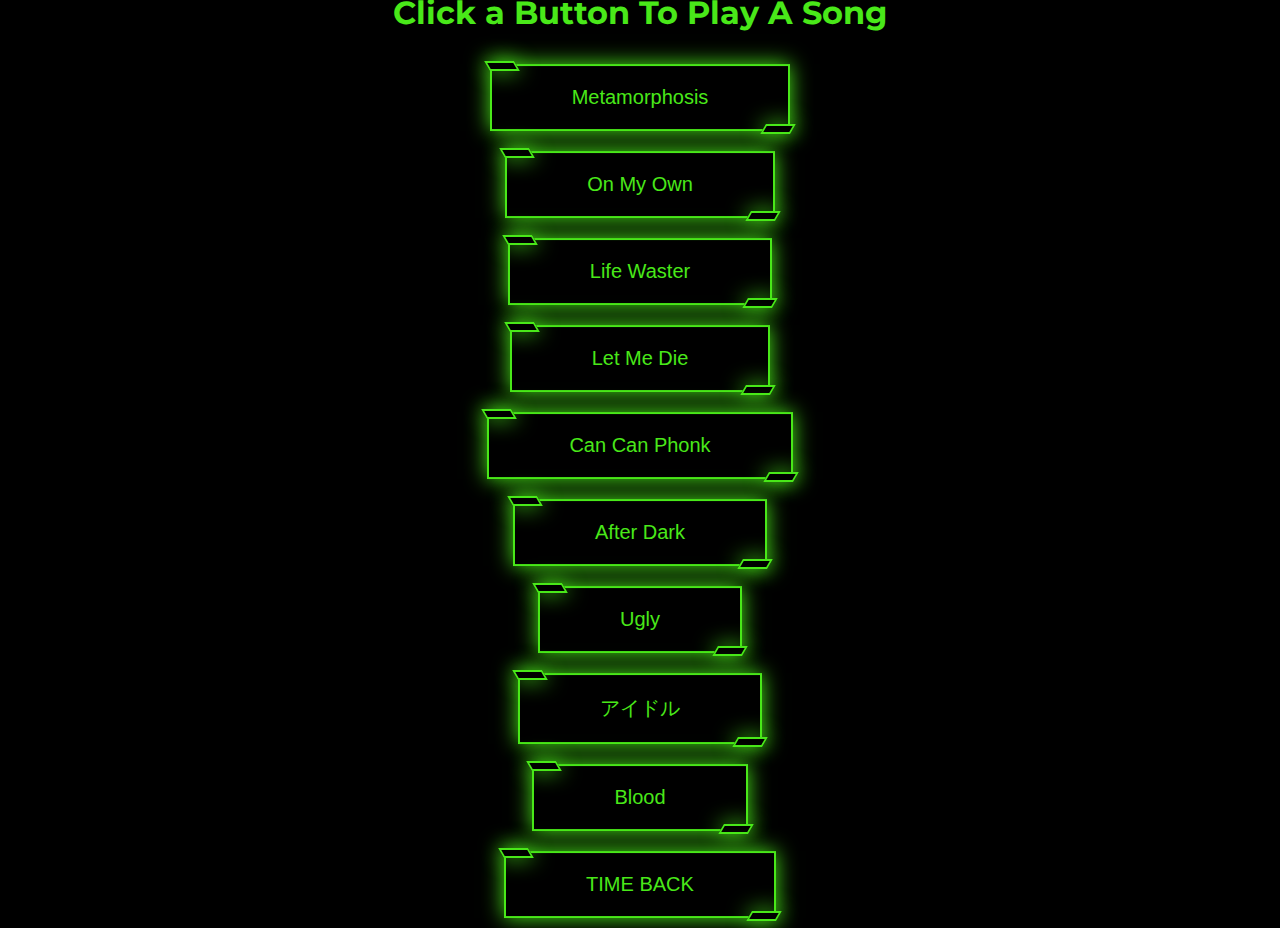
==== Index2.html @ b569f2b5 "Create Index2.html" ====
<!DOCTYPE html>
<html lang="en">
<head>
  <meta charset="UTF-8">
  <title>Play A Song - IRONMANH4X</title>
  <link rel='stylesheet' href='https://fonts.googleapis.com/css2?family=Montserrat:wght@100;200;300;400;500;600;700;800;900&amp;display=swap'>
  <link rel="stylesheet" href="/assets/style.css">
  <script src="https://code.jquery.com/jquery-3.6.0.min.js"></script>
  <script src="assets/script.js"></script>
</head>
<body>
  <div class="glowing-button-wrap">
    <h1>Click a Button To Play A Song</h1>
    <button class="glowing-button2">Metamorphosis</button>
    <br />
    <button class="glowing-button3">On My Own</button>
    <br />
    <button class="glowing-button2">Life Waster</button>
    <br />
    <button class="glowing-button3">Let Me Die</button>
    <br />
    <button class="glowing-button2">Can Can Phonk</button>
    <br />
    <button class="glowing-button3">After Dark</button>
    <br />
    <button class="glowing-button2">Ugly</button>
    <br />
    <button class="glowing-button3">アイドル</button>
    <br />
    <button class="glowing-button2">Blood</button>
    <br />
    <button class="glowing-button3">TIME BACK</button>
  </div>
</body>
</html>
---- assets/style.css ----
*,*::before,*::after {
  box-sizing: border-box;
}

h1 {
  color: #49e819;
  font-family: 'Montserrat', sans-serif;
  text-align: center;
}

body {
  background-color: #000;
}

.glowing-button-wrap {
  text-align: center;
  position: absolute;
  left: 50%;
  top: 50%;
  transform: translate(-50%, -50%);
  max-width: 800px;
}

.glowing-button {
  white-space: nowrap;
  margin: 10px;
  position: relative;
  background-color: #49e819;
  box-shadow: 0 0 20px 0 #49e819;
  border: 2px solid #49e819;
  padding: 20px 80px;
  background-color: #000;
  transition: .4s;
  font-size: 20px;
  cursor: pointer;
  color: #000;
  z-index: 0;
}

.glowing-button::before {
  content: '';
  width: 100%;
  height: calc(50% + 1px);
  background-color: #49e819;
  position: absolute;
  left: 0;
  top: 0;
  border: 2px solid #49e819;
  transition: .4s;
  box-shadow: 0 0 20px 0 #49e819;
  z-index: -1;
}

.glowing-button::after {
  content: '';
  width: 100%;
  height: calc(50% + 1px);
  background-color: #49e819;
  position: absolute;
  right: 0;
  bottom: 0;
  border: 2px solid #49e819;
  transition: .4s;
  box-shadow: 0 0 20px 0 #49e819;
  z-index: -1;
}

.glowing-button:hover {
  color: #49e819;
}

.glowing-button:hover::before {
  width: 30px;
  height: 10px;
  top: -5px;
  left: -5px;
  transform: skewX(30deg);
  background-color: #000;
}

.glowing-button:hover::after {
  width: 30px;
  height: 10px;
  bottom: -5px;
  right: -5px;
  transform: skewX(-30deg);
  background-color: #000;
}

/* glowing button 2 */
.glowing-button2 {
  margin: 10px;
  position: relative;
  background-color: #49e819;
  box-shadow: 0 0 20px 0 #49e819;
  border: 2px solid #49e819;
  padding: 20px 80px;
  background-color: #000;
  transition: .4s;
  font-size: 20px;
  cursor: pointer;
  color: #49e819;
  z-index: 0;
}

.glowing-button2::before {
  content: '';
  position: absolute;
  border: 2px solid #49e819;
  transition: .4s;
  box-shadow: 0 0 20px 0 #49e819;
  z-index: -1;
  width: 30px;
  height: 10px;
  top: -5px;
  left: -5px;
  transform: skewX(30deg);
  background-color: #000;
}

.glowing-button2::after {
  content: '';
  position: absolute;
  border: 2px solid #49e819;
  transition: .4s;
  box-shadow: 0 0 20px 0 #49e819;
  z-index: -1;
  width: 30px;
  height: 10px;
  bottom: -5px;
  right: -5px;
  transform: skewX(-30deg);
  background-color: #000;
}

.glowing-button2:hover {
  color: #000;
}

.glowing-button2:hover::before {
  width: 100%;
  height: calc(50% + 1px);
  left: 0;
  top: 0;
  transform: skewX(0deg);
  background-color: #49e819;
}

.glowing-button2:hover::after {
  width: 100%;
  height: calc(50% + 1px);
  right: 0;
  bottom: 0;
  background-color: #49e819;
  transform: skewX(0deg);
}

/* glowing button 3 */
.glowing-button3 {
  margin: 10px;
  position: relative;
  background-color: #49e819;
  box-shadow: 0 0 20px 0 #49e819;
  border: 2px solid #49e819;
  padding: 20px 80px;
  background-color: #000;
  transition: .4s;
  font-size: 20px;
  cursor: pointer;
  color: #49e819;
  z-index: 0;
}

.glowing-button3::before {
  content: '';
  width: 100%;
  height: calc(50% + 1px);
  background-color: #49e819;
  position: absolute;
  left: 0;
  top: 0;
  border: 2px solid #49e819;
  transition: .4s;
  box-shadow: 0 0 20px 0 #49e819;
  z-index: -1;
  width: 30px;
  height: 10px;
  top: -5px;
  left: -5px;
  transform: skewX(30deg);
  background-color: #000;
}

.glowing-button3::after {
  content: '';
  width: 100%;
  height: calc(50% + 1px);
  background-color: #49e819;
  position: absolute;
  right: 0;
  bottom: 0;
  border: 2px solid #49e819;
  transition: .4s;
  box-shadow: 0 0 20px 0 #49e819;
  z-index: -1;
  width: 30px;
  height: 10px;
  bottom: -5px;
  right: -5px;
  transform: skewX(-30deg);
  background-color: #000;
}

.glowing-button3:hover {
  background-color: #49e819;
  color: #000;
}

.glowing-button3:hover::before {
  left: calc(100% - 25px);
  transform: skewX(-30deg);
}

.glowing-button3:hover::after {
  right: calc(100% - 25px);
  transform: skewX(30deg);
}

/* glowing button 4 */
.glowing-button4 {
  margin: 10px;
  position: relative;
  background-color: #49e819;
  box-shadow: 0 0 20px 0 #49e819;
  border: 2px solid #49e819;
  padding: 20px 80px;
  background-color: #000;
  transition: .4s;
  font-size: 20px;
  cursor: pointer;
  color: #49e819;
  z-index: 0;
}

.glowing-button4::before {
  content: '';
  width: 100%;
  height: calc(50% + 1px);
  background-color: #49e819;
  position: absolute;
  left: 0;
  top: 0;
  border: 2px solid #49e819;
  transition: .4s;
  box-shadow: 0 0 20px 0 #49e819;
  z-index: -1;
  width: 30px;
  height: 10px;
  top: -5px;
  left: -5px;
  transform: skewX(30deg);
  background-color: #000;
}

.glowing-button4::after {
  content: '';
  width: 100%;
  height: calc(50% + 1px);
  background-color: #49e819;
  position: absolute;
  right: 0;
  bottom: 0;
  border: 2px solid #49e819;
  transition: .4s;
  box-shadow: 0 0 20px 0 #49e819;
  z-index: -1;
  width: 30px;
  height: 10px;
  bottom: -5px;
  right: -5px;
  transform: skewX(-30deg);
  background-color: #000;
}

.glowing-button4:hover::before {
  left: calc(100% - 25px);
  transform: skewX(-30deg);
}

.glowing-button4:hover::after {
  right: calc(100% - 25px);
  transform: skewX(30deg);
}

/* glowing button 5 */
.glowing-button5 {
  margin: 10px;
  position: relative;
  background-color: #49e819;
  box-shadow: 0 0 20px 0 #49e819;
  border: 2px solid #49e819;
  padding: 20px 80px;
  background-color: #000;
  transition: .4s;
  font-size: 20px;
  cursor: pointer;
  color: #000;
  z-index: 0;
}

.glowing-button5:hover {
  color: #49e819;
}

.glowing-button5::before {
  content: '';
  width: 50%;
  height: 100%;
  position: absolute;
  border: 2px solid #49e819;
  transition: .4s;
  box-shadow: 0 0 20px 0 #49e819;
  z-index: -1;
  top: 0;
  left: 0;
  background-color: #49e819;
}

.glowing-button5::after {
  content: '';
  width: 50%;
  height: 100%;
  position: absolute;
  border: 2px solid #49e819;
  transition: .4s;
  box-shadow: 0 0 20px 0 #49e819;
  z-index: -1;
  bottom: 0;
  right: 0;
  background-color: #49e819;
}

.glowing-button5:hover::before {
  top: -5px;
  left: -5px;
  transform: skewX(30deg);
  height: 10px;
  width: 30px;
  background-color: #000;
}

.glowing-button5:hover::after {
  bottom: -5px;
  right: -5px;
  transform: skewX(-30deg);
  height: 10px;
  width: 30px;
  background-color: #000;
}

/* glowing button 6 */
.glowing-button6 {
  margin: 10px;
  position: relative;
  background-color: #49e819;
  box-shadow: 0 0 20px 0 #49e819;
  border: 2px solid #49e819;
  padding: 20px 80px;
  background-color: #000;
  transition: .4s;
  font-size: 20px;
  cursor: pointer;
  color: #49e819;
  z-index: 0;
}

.glowing-button6::before {
  content: '';
  width: 100%;
  height: calc(50% + 1px);
  background-color: #49e819;
  position: absolute;
  left: 0;
  top: 0;
  border: 2px solid #49e819;
  transition: .4s;
  box-shadow: 0 0 20px 0 #49e819;
  z-index: -1;
  width: 10px;
  height: 10px;
  top: -5px;
  left: -5px;
  background-color: #000;
  border-radius: 50%;
}

.glowing-button6::after {
  content: '';
  width: 100%;
  height: calc(50% + 1px);
  background-color: #49e819;
  position: absolute;
  right: 0;
  bottom: 0;
  border: 2px solid #49e819;
  transition: .4s;
  box-shadow: 0 0 20px 0 #49e819;
  z-index: -1;
  width: 10px;
  height: 10px;
  bottom: -5px;
  right: -5px;
  background-color: #000;
  border-radius: 50%;
}

.glowing-button6:hover::before {
  left: calc(100% - 5px);
}

.glowing-button6:hover::after {
  right: calc(100% - 5px);
}

/* glowing button 7 */
.glowing-button7 {
  margin: 10px;
  position: relative;
  background-color: #49e819;
  box-shadow: 0 0 20px 0 #49e819;
  border: 2px solid #49e819;
  padding: 20px 80px;
  background-color: #000;
  transition: .4s;
  font-size: 20px;
  cursor: pointer;
  color: #49e819;
  z-index: 0;
}

.glowing-button7::before {
  content: '';
  width: 100%;
  height: calc(50% + 1px);
  background-color: #49e819;
  position: absolute;
  left: 0;
  top: 0;
  border: 2px solid #49e819;
  transition: .4s;
  box-shadow: 0 0 20px 0 #49e819;
  z-index: -1;
  width: 10px;
  height: 10px;
  top: -5px;
  left: -5px;
  background-color: #000;
  border-radius: 50%;
}

.glowing-button7::after {
  content: '';
  width: 100%;
  height: calc(50% + 1px);
  background-color: #49e819;
  position: absolute;
  right: 0;
  bottom: 0;
  border: 2px solid #49e819;
  transition: .4s;
  box-shadow: 0 0 20px 0 #49e819;
  z-index: -1;
  width: 10px;
  height: 10px;
  bottom: -5px;
  right: -5px;
  background-color: #000;
  border-radius: 50%;
}

.glowing-button7:hover::before {
  top: 58px;
}

.glowing-button7:hover::after {
  bottom: 58px;
}

/* glowing button 8 */
.glowing-button8 {
  margin: 10px;
  position: relative;
  background-color: #49e819;
  box-shadow: 0 0 20px 0 #49e819;
  border: 2px solid #49e819;
  padding: 20px 80px;
  background-color: #000;
  transition: .4s;
  font-size: 20px;
  cursor: pointer;
  color: #49e819;
  z-index: 0;
}

.glowing-button8::before {
  content: '';
  width: 100%;
  background-color: #49e819;
  position: absolute;
  left: 0;
  top: 0;
  border: 2px solid #49e819;
  transition: .4s;
  box-shadow: 0 0 20px 0 #49e819;
  z-index: -1;
  width: 10px;
  height: calc(100% - 40px);
  top: 50%;
  transform: translateY(-50%);
  left: -5px;
  background-color: #000;
}

.glowing-button8::after {
  content: '';
  width: 100%;
  background-color: #49e819;
  position: absolute;
  right: 0;
  bottom: 0;
  border: 2px solid #49e819;
  transition: .4s;
  box-shadow: 0 0 20px 0 #49e819;
  z-index: -1;
  width: 10px;
  height: calc(100% - 40px);
  top: 50%;
  transform: translateY(-50%);
  right: -5px;
  background-color: #000;
}

.glowing-button8:hover {
  color: #000;
}

.glowing-button8:hover::before {
  left: 0;
  width: calc(50% + 1px);
  background-color: #49e819;
}

.glowing-button8:hover::after {
  right: 0;
  width: calc(50% + 1px);
  background-color: #49e819;
}

/* glowing button 9 */
.glowing-button9 {
  margin: 10px;
  position: relative;
  background-color: #49e819;
  box-shadow: 0 0 20px 0 #49e819;
  border: 2px solid #49e819;
  padding: 20px 80px;
  background-color: #000;
  transition: .4s;
  font-size: 20px;
  cursor: pointer;
  color: #49e819;
  z-index: 0;
}

.glowing-button9::before {
  content: '';
  width: 100%;
  background-color: #49e819;
  position: absolute;
  left: 0;
  top: 0;
  border: 2px solid #49e819;
  transition: .4s;
  box-shadow: 0 0 20px 0 #49e819;
  z-index: -1;
  width: 10px;
  height: 50%;
  top: 50%;
  transform: translateY(-50%);
  left: -5px;
  background-color: #000;
}

.glowing-button9::after {
  content: '';
  width: 100%;
  background-color: #49e819;
  position: absolute;
  right: 0;
  bottom: 0;
  border: 2px solid #49e819;
  transition: .4s;
  box-shadow: 0 0 20px 0 #49e819;
  z-index: -1;
  width: 10px;
  height: 50%;
  top: 50%;
  transform: translateY(-50%);
  right: -5px;
  background-color: #000;
}

.glowing-button9:hover::before {
  height: 100%;
}

.glowing-button9:hover::after {
  height: 100%;
}
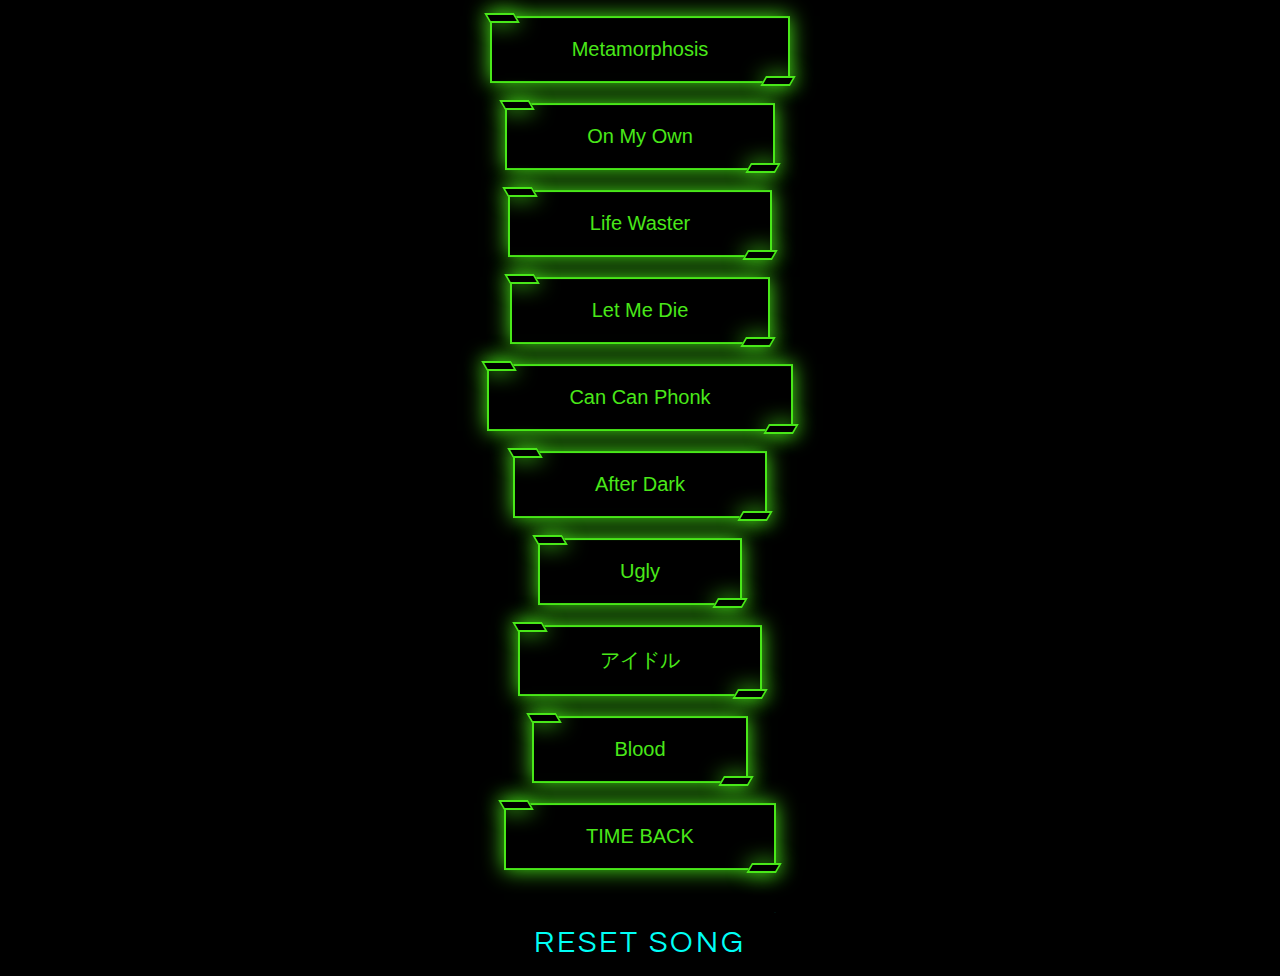
==== commit 38eaf791: "Update Index2.html" ====
--- a/Index2.html
+++ b/Index2.html
@@ -4,7 +4,7 @@
   <meta charset="UTF-8">
   <title>Play A Song - IRONMANH4X</title>
   <link rel='stylesheet' href='https://fonts.googleapis.com/css2?family=Montserrat:wght@100;200;300;400;500;600;700;800;900&amp;display=swap'>
-  <link rel="stylesheet" href="/assets/style.css">
+  <link rel="stylesheet" href="assets/css/main.css">
   <script src="https://code.jquery.com/jquery-3.6.0.min.js"></script>
   <script src="assets/script.js"></script>
 </head>
@@ -30,6 +30,24 @@
     <button class="glowing-button2">Blood</button>
     <br />
     <button class="glowing-button3">TIME BACK</button>
-  </div>
+    <br />
+    <div>
+      <br />
+      <br />
+    </div>
+  <link rel="stylesheet" href="assets/css/style3.css">
+</head>
+<body>
+<!-- partial:index.partial.html -->
+<div class="bouton">
+    <a href="#" onclick="location.reload();">
+        <span></span>
+        <span></span>
+        <span></span>
+        <span></span>
+        Reset Song
+    </a>
+</div>
+<!-- partial -->
 </body>
 </html>
--- a/assets/css/main.css
+++ b/assets/css/main.css
@@ -0,0 +1,619 @@
+*,*::before,*::after {
+  box-sizing: border-box;
+}
+
+h1 {
+  color: #49e819;
+  font-family: 'Montserrat', sans-serif;
+  text-align: center;
+}
+
+body {
+  background-color: #000;
+}
+
+.glowing-button-wrap {
+  text-align: center;
+  position: absolute;
+  left: 50%;
+  top: 50%;
+  transform: translate(-50%, -50%);
+  max-width: 800px;
+}
+
+.glowing-button {
+  white-space: nowrap;
+  margin: 10px;
+  position: relative;
+  background-color: #49e819;
+  box-shadow: 0 0 20px 0 #49e819;
+  border: 2px solid #49e819;
+  padding: 20px 80px;
+  background-color: #000;
+  transition: .4s;
+  font-size: 20px;
+  cursor: pointer;
+  color: #000;
+  z-index: 0;
+}
+
+.glowing-button::before {
+  content: '';
+  width: 100%;
+  height: calc(50% + 1px);
+  background-color: #49e819;
+  position: absolute;
+  left: 0;
+  top: 0;
+  border: 2px solid #49e819;
+  transition: .4s;
+  box-shadow: 0 0 20px 0 #49e819;
+  z-index: -1;
+}
+
+.glowing-button::after {
+  content: '';
+  width: 100%;
+  height: calc(50% + 1px);
+  background-color: #49e819;
+  position: absolute;
+  right: 0;
+  bottom: 0;
+  border: 2px solid #49e819;
+  transition: .4s;
+  box-shadow: 0 0 20px 0 #49e819;
+  z-index: -1;
+}
+
+.glowing-button:hover {
+  color: #49e819;
+}
+
+.glowing-button:hover::before {
+  width: 30px;
+  height: 10px;
+  top: -5px;
+  left: -5px;
+  transform: skewX(30deg);
+  background-color: #000;
+}
+
+.glowing-button:hover::after {
+  width: 30px;
+  height: 10px;
+  bottom: -5px;
+  right: -5px;
+  transform: skewX(-30deg);
+  background-color: #000;
+}
+
+/* glowing button 2 */
+.glowing-button2 {
+  margin: 10px;
+  position: relative;
+  background-color: #49e819;
+  box-shadow: 0 0 20px 0 #49e819;
+  border: 2px solid #49e819;
+  padding: 20px 80px;
+  background-color: #000;
+  transition: .4s;
+  font-size: 20px;
+  cursor: pointer;
+  color: #49e819;
+  z-index: 0;
+}
+
+.glowing-button2::before {
+  content: '';
+  position: absolute;
+  border: 2px solid #49e819;
+  transition: .4s;
+  box-shadow: 0 0 20px 0 #49e819;
+  z-index: -1;
+  width: 30px;
+  height: 10px;
+  top: -5px;
+  left: -5px;
+  transform: skewX(30deg);
+  background-color: #000;
+}
+
+.glowing-button2::after {
+  content: '';
+  position: absolute;
+  border: 2px solid #49e819;
+  transition: .4s;
+  box-shadow: 0 0 20px 0 #49e819;
+  z-index: -1;
+  width: 30px;
+  height: 10px;
+  bottom: -5px;
+  right: -5px;
+  transform: skewX(-30deg);
+  background-color: #000;
+}
+
+.glowing-button2:hover {
+  color: #000;
+}
+
+.glowing-button2:hover::before {
+  width: 100%;
+  height: calc(50% + 1px);
+  left: 0;
+  top: 0;
+  transform: skewX(0deg);
+  background-color: #49e819;
+}
+
+.glowing-button2:hover::after {
+  width: 100%;
+  height: calc(50% + 1px);
+  right: 0;
+  bottom: 0;
+  background-color: #49e819;
+  transform: skewX(0deg);
+}
+
+/* glowing button 3 */
+.glowing-button3 {
+  margin: 10px;
+  position: relative;
+  background-color: #49e819;
+  box-shadow: 0 0 20px 0 #49e819;
+  border: 2px solid #49e819;
+  padding: 20px 80px;
+  background-color: #000;
+  transition: .4s;
+  font-size: 20px;
+  cursor: pointer;
+  color: #49e819;
+  z-index: 0;
+}
+
+.glowing-button3::before {
+  content: '';
+  width: 100%;
+  height: calc(50% + 1px);
+  background-color: #49e819;
+  position: absolute;
+  left: 0;
+  top: 0;
+  border: 2px solid #49e819;
+  transition: .4s;
+  box-shadow: 0 0 20px 0 #49e819;
+  z-index: -1;
+  width: 30px;
+  height: 10px;
+  top: -5px;
+  left: -5px;
+  transform: skewX(30deg);
+  background-color: #000;
+}
+
+.glowing-button3::after {
+  content: '';
+  width: 100%;
+  height: calc(50% + 1px);
+  background-color: #49e819;
+  position: absolute;
+  right: 0;
+  bottom: 0;
+  border: 2px solid #49e819;
+  transition: .4s;
+  box-shadow: 0 0 20px 0 #49e819;
+  z-index: -1;
+  width: 30px;
+  height: 10px;
+  bottom: -5px;
+  right: -5px;
+  transform: skewX(-30deg);
+  background-color: #000;
+}
+
+.glowing-button3:hover {
+  background-color: #49e819;
+  color: #000;
+}
+
+.glowing-button3:hover::before {
+  left: calc(100% - 25px);
+  transform: skewX(-30deg);
+}
+
+.glowing-button3:hover::after {
+  right: calc(100% - 25px);
+  transform: skewX(30deg);
+}
+
+/* glowing button 4 */
+.glowing-button4 {
+  margin: 10px;
+  position: relative;
+  background-color: #49e819;
+  box-shadow: 0 0 20px 0 #49e819;
+  border: 2px solid #49e819;
+  padding: 20px 80px;
+  background-color: #000;
+  transition: .4s;
+  font-size: 20px;
+  cursor: pointer;
+  color: #49e819;
+  z-index: 0;
+}
+
+.glowing-button4::before {
+  content: '';
+  width: 100%;
+  height: calc(50% + 1px);
+  background-color: #49e819;
+  position: absolute;
+  left: 0;
+  top: 0;
+  border: 2px solid #49e819;
+  transition: .4s;
+  box-shadow: 0 0 20px 0 #49e819;
+  z-index: -1;
+  width: 30px;
+  height: 10px;
+  top: -5px;
+  left: -5px;
+  transform: skewX(30deg);
+  background-color: #000;
+}
+
+.glowing-button4::after {
+  content: '';
+  width: 100%;
+  height: calc(50% + 1px);
+  background-color: #49e819;
+  position: absolute;
+  right: 0;
+  bottom: 0;
+  border: 2px solid #49e819;
+  transition: .4s;
+  box-shadow: 0 0 20px 0 #49e819;
+  z-index: -1;
+  width: 30px;
+  height: 10px;
+  bottom: -5px;
+  right: -5px;
+  transform: skewX(-30deg);
+  background-color: #000;
+}
+
+.glowing-button4:hover::before {
+  left: calc(100% - 25px);
+  transform: skewX(-30deg);
+}
+
+.glowing-button4:hover::after {
+  right: calc(100% - 25px);
+  transform: skewX(30deg);
+}
+
+/* glowing button 5 */
+.glowing-button5 {
+  margin: 10px;
+  position: relative;
+  background-color: #49e819;
+  box-shadow: 0 0 20px 0 #49e819;
+  border: 2px solid #49e819;
+  padding: 20px 80px;
+  background-color: #000;
+  transition: .4s;
+  font-size: 20px;
+  cursor: pointer;
+  color: #000;
+  z-index: 0;
+}
+
+.glowing-button5:hover {
+  color: #49e819;
+}
+
+.glowing-button5::before {
+  content: '';
+  width: 50%;
+  height: 100%;
+  position: absolute;
+  border: 2px solid #49e819;
+  transition: .4s;
+  box-shadow: 0 0 20px 0 #49e819;
+  z-index: -1;
+  top: 0;
+  left: 0;
+  background-color: #49e819;
+}
+
+.glowing-button5::after {
+  content: '';
+  width: 50%;
+  height: 100%;
+  position: absolute;
+  border: 2px solid #49e819;
+  transition: .4s;
+  box-shadow: 0 0 20px 0 #49e819;
+  z-index: -1;
+  bottom: 0;
+  right: 0;
+  background-color: #49e819;
+}
+
+.glowing-button5:hover::before {
+  top: -5px;
+  left: -5px;
+  transform: skewX(30deg);
+  height: 10px;
+  width: 30px;
+  background-color: #000;
+}
+
+.glowing-button5:hover::after {
+  bottom: -5px;
+  right: -5px;
+  transform: skewX(-30deg);
+  height: 10px;
+  width: 30px;
+  background-color: #000;
+}
+
+/* glowing button 6 */
+.glowing-button6 {
+  margin: 10px;
+  position: relative;
+  background-color: #49e819;
+  box-shadow: 0 0 20px 0 #49e819;
+  border: 2px solid #49e819;
+  padding: 20px 80px;
+  background-color: #000;
+  transition: .4s;
+  font-size: 20px;
+  cursor: pointer;
+  color: #49e819;
+  z-index: 0;
+}
+
+.glowing-button6::before {
+  content: '';
+  width: 100%;
+  height: calc(50% + 1px);
+  background-color: #49e819;
+  position: absolute;
+  left: 0;
+  top: 0;
+  border: 2px solid #49e819;
+  transition: .4s;
+  box-shadow: 0 0 20px 0 #49e819;
+  z-index: -1;
+  width: 10px;
+  height: 10px;
+  top: -5px;
+  left: -5px;
+  background-color: #000;
+  border-radius: 50%;
+}
+
+.glowing-button6::after {
+  content: '';
+  width: 100%;
+  height: calc(50% + 1px);
+  background-color: #49e819;
+  position: absolute;
+  right: 0;
+  bottom: 0;
+  border: 2px solid #49e819;
+  transition: .4s;
+  box-shadow: 0 0 20px 0 #49e819;
+  z-index: -1;
+  width: 10px;
+  height: 10px;
+  bottom: -5px;
+  right: -5px;
+  background-color: #000;
+  border-radius: 50%;
+}
+
+.glowing-button6:hover::before {
+  left: calc(100% - 5px);
+}
+
+.glowing-button6:hover::after {
+  right: calc(100% - 5px);
+}
+
+/* glowing button 7 */
+.glowing-button7 {
+  margin: 10px;
+  position: relative;
+  background-color: #49e819;
+  box-shadow: 0 0 20px 0 #49e819;
+  border: 2px solid #49e819;
+  padding: 20px 80px;
+  background-color: #000;
+  transition: .4s;
+  font-size: 20px;
+  cursor: pointer;
+  color: #49e819;
+  z-index: 0;
+}
+
+.glowing-button7::before {
+  content: '';
+  width: 100%;
+  height: calc(50% + 1px);
+  background-color: #49e819;
+  position: absolute;
+  left: 0;
+  top: 0;
+  border: 2px solid #49e819;
+  transition: .4s;
+  box-shadow: 0 0 20px 0 #49e819;
+  z-index: -1;
+  width: 10px;
+  height: 10px;
+  top: -5px;
+  left: -5px;
+  background-color: #000;
+  border-radius: 50%;
+}
+
+.glowing-button7::after {
+  content: '';
+  width: 100%;
+  height: calc(50% + 1px);
+  background-color: #49e819;
+  position: absolute;
+  right: 0;
+  bottom: 0;
+  border: 2px solid #49e819;
+  transition: .4s;
+  box-shadow: 0 0 20px 0 #49e819;
+  z-index: -1;
+  width: 10px;
+  height: 10px;
+  bottom: -5px;
+  right: -5px;
+  background-color: #000;
+  border-radius: 50%;
+}
+
+.glowing-button7:hover::before {
+  top: 58px;
+}
+
+.glowing-button7:hover::after {
+  bottom: 58px;
+}
+
+/* glowing button 8 */
+.glowing-button8 {
+  margin: 10px;
+  position: relative;
+  background-color: #49e819;
+  box-shadow: 0 0 20px 0 #49e819;
+  border: 2px solid #49e819;
+  padding: 20px 80px;
+  background-color: #000;
+  transition: .4s;
+  font-size: 20px;
+  cursor: pointer;
+  color: #49e819;
+  z-index: 0;
+}
+
+.glowing-button8::before {
+  content: '';
+  width: 100%;
+  background-color: #49e819;
+  position: absolute;
+  left: 0;
+  top: 0;
+  border: 2px solid #49e819;
+  transition: .4s;
+  box-shadow: 0 0 20px 0 #49e819;
+  z-index: -1;
+  width: 10px;
+  height: calc(100% - 40px);
+  top: 50%;
+  transform: translateY(-50%);
+  left: -5px;
+  background-color: #000;
+}
+
+.glowing-button8::after {
+  content: '';
+  width: 100%;
+  background-color: #49e819;
+  position: absolute;
+  right: 0;
+  bottom: 0;
+  border: 2px solid #49e819;
+  transition: .4s;
+  box-shadow: 0 0 20px 0 #49e819;
+  z-index: -1;
+  width: 10px;
+  height: calc(100% - 40px);
+  top: 50%;
+  transform: translateY(-50%);
+  right: -5px;
+  background-color: #000;
+}
+
+.glowing-button8:hover {
+  color: #000;
+}
+
+.glowing-button8:hover::before {
+  left: 0;
+  width: calc(50% + 1px);
+  background-color: #49e819;
+}
+
+.glowing-button8:hover::after {
+  right: 0;
+  width: calc(50% + 1px);
+  background-color: #49e819;
+}
+
+/* glowing button 9 */
+.glowing-button9 {
+  margin: 10px;
+  position: relative;
+  background-color: #49e819;
+  box-shadow: 0 0 20px 0 #49e819;
+  border: 2px solid #49e819;
+  padding: 20px 80px;
+  background-color: #000;
+  transition: .4s;
+  font-size: 20px;
+  cursor: pointer;
+  color: #49e819;
+  z-index: 0;
+}
+
+.glowing-button9::before {
+  content: '';
+  width: 100%;
+  background-color: #49e819;
+  position: absolute;
+  left: 0;
+  top: 0;
+  border: 2px solid #49e819;
+  transition: .4s;
+  box-shadow: 0 0 20px 0 #49e819;
+  z-index: -1;
+  width: 10px;
+  height: 50%;
+  top: 50%;
+  transform: translateY(-50%);
+  left: -5px;
+  background-color: #000;
+}
+
+.glowing-button9::after {
+  content: '';
+  width: 100%;
+  background-color: #49e819;
+  position: absolute;
+  right: 0;
+  bottom: 0;
+  border: 2px solid #49e819;
+  transition: .4s;
+  box-shadow: 0 0 20px 0 #49e819;
+  z-index: -1;
+  width: 10px;
+  height: 50%;
+  top: 50%;
+  transform: translateY(-50%);
+  right: -5px;
+  background-color: #000;
+}
+
+.glowing-button9:hover::before {
+  height: 100%;
+}
+
+.glowing-button9:hover::after {
+  height: 100%;
+}
--- a/assets/css/style3.css
+++ b/assets/css/style3.css
@@ -0,0 +1,95 @@
+@import url("https://fonts.googleapis.com/css2?family=Questrial&display=swap");
+
+body {
+  margin: 0;
+  padding: 0;
+  display: flex;
+  justify-content: center;
+  align-items: center;
+  flex-direction: column;
+  min-height: 100vh;
+  background-color: #000000;
+  font-family: "Questrial", Impact, sans-serif;
+}
+
+a {
+  position: relative;
+  display: inline-block;
+  padding: 15px 30px;
+  color: #00fff6;
+  text-transform: uppercase;
+  letter-spacing: 3px;
+  text-decoration: none;
+  font-size: 30px;
+  overflow: hidden;
+  transition: 0.2s;
+}
+a:visited {
+  color: #00fff6;
+}
+a:hover {
+  color: #050f1a;
+  background: #00fff6;
+  border-radius: 3px;
+  box-shadow: 0 0 10px #00fff6, 0 0 40px #00fff6, 0 0 80px #00fff6;
+  transition-delay: 600ms;
+}
+a span {
+  position: absolute;
+  display: block;
+}
+
+a span:nth-child(1) {
+  top: 0;
+  left: -100%;
+  width: 100%;
+  height: 2px;
+  background: linear-gradient(90deg, transparent, #00fff6);
+}
+
+a:hover span:nth-child(1) {
+  left: 100%;
+  transition: 600ms;
+}
+
+a span:nth-child(3) {
+  bottom: 0;
+  right: -100%;
+  width: 100%;
+  height: 2px;
+  background: linear-gradient(270deg, transparent, #00fff6);
+}
+
+a:hover span:nth-child(3) {
+  right: 100%;
+  transition: 1s;
+  transition-delay: 250ms;
+}
+
+a span:nth-child(2) {
+  top: -100%;
+  right: 0;
+  width: 2px;
+  height: 100%;
+  background: linear-gradient(180deg, transparent, #00fff6);
+}
+
+a:hover span:nth-child(2) {
+  top: 100%;
+  transition: 1s;
+  transition-delay: 100ms;
+}
+
+a span:nth-child(4) {
+  bottom: -100%;
+  left: 0;
+  width: 2px;
+  height: 100%;
+  background: linear-gradient(360deg, transparent, #00fff6);
+}
+
+a:hover span:nth-child(4) {
+  bottom: 100%;
+  transition: 1s;
+  transition-delay: 450ms;
+}
